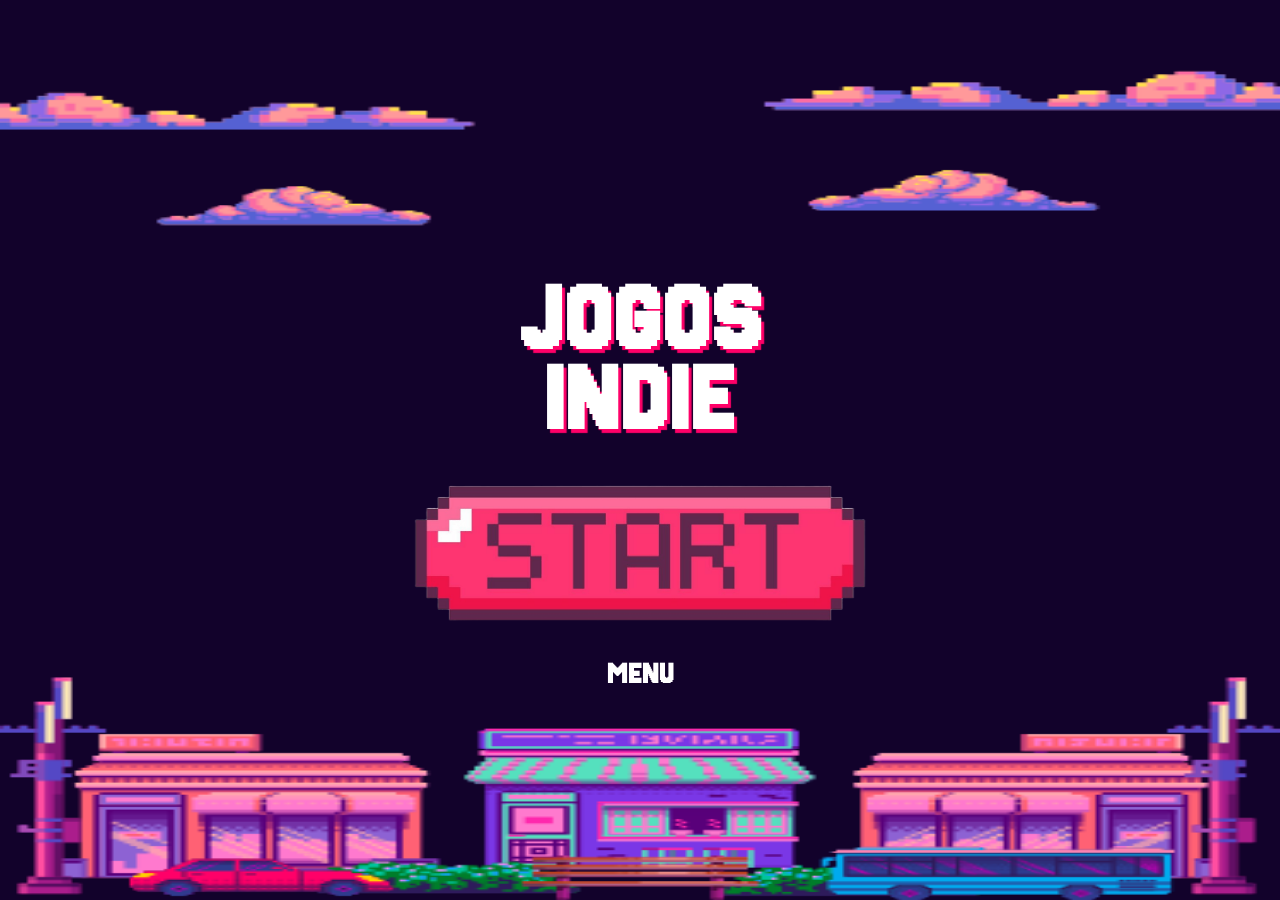
==== index.html @ 97d9ec17 "arquivo index com responsividade Arquivo index com responsividade (revisar). - MPaula." ====
<!DOCTYPE html>
<html lang="pt-br">
<head>
    <meta charset="UTF-8">
    <meta name="viewport" content="width=device-width, initial-scale=1.0">
    <link rel="stylesheet" href="estilos/responsividadeIndex.css">
    <title>Projeto DWEB - Jogos Indie</title>

<style> 

@import url('https://fonts.googleapis.com/css2?family=Jersey+20&display=swap');

 /*mobile first*/
    
    body{
        background-color: #12022b;
        background-image: url(Imagens-dinamicas/backgroundIndex-celular.png);
        background-size: 100vw 100vh;
        padding-top: 30vh;
    }

    h1{
        text-align: center;
        font-family: "Jersey 20", sans-serif;
        color: white;
        font-size: 6.5em;
        text-shadow: 3px 4px 1px #ff0068;
        margin: 0;
    }

     .titulo{
        display: flex;
        flex-direction: column;
        align-items: center;
        line-height: 80px;
    }

    div#menu{
        color: white;
        text-align: center;
        font-family: "Jersey 20", sans-serif;
        width: 30vw;
        padding: 3px;
        margin-top: 1.5vh;
        margin: auto;
    }



/*animação setas menu*/

    #menu h2::after, #menu h2::before{
        opacity: 0;
        transition: 0.3s;
    }

    #menu h2::before {
    content: "> ";
    }

    #menu h2::after {
        content: " <";
    }

    #menu h2:active::before,
    #menu h2:active::after {
        opacity: 1;
    }

    h2{
        margin: 0;
        font-size: 2rem;
        text-align: center;
    }

    #botaoStart{
        display: flex;
        margin: auto;
        margin-top: 1.5vh;
        width: 40vw;
    }

</style>

</head>
<body>

   <div class="titulo">
       <h1>JOGOS</h1>
       <h1>INDIE</h1>
   </div>

   <a href="#"><img id="botaoStart" src="itensPng/botaoStart.png" alt="Botão de Start"></a>

    <div id="menu">
       <h2>MENU</h2> 
    </div>
   
    
</body>
</html>
---- estilos/responsividadeIndex.css ----
@media screen and (max-width: 958px) and (orientation: landscape) /*celular no modo paisagem*/
{
     body{
        background-image: url(../Imagens-dinamicas/backgroundIndex.jpg);
        padding-top: 15vh;
        font-size: 1em;
    }

      h1{
        font-size: 6em;
    }

     .titulo{
        line-height: 75px;
    }

     h2{
        margin: 0;
        font-size: 1.5rem;
        text-align: center;
    }

     #botaoStart{
        display: flex;
        margin-top: 3vh;
        width: 14vw;
    }

}

@media (min-width: 760px) and (max-width: 958px) {/*tablets*/
    body{
        padding-top: 35vh;
        background-image: url(../Imagens-dinamicas/backgroundIndex-celular.png);
        background-size: 100vw 100vh;
    }

     h1{
        font-size: 8em;
    }

     .titulo{
        line-height: 94px;
    }

    h2{
        font-size: 2.5rem;
    }

     #botaoStart{
       width: 14vw;
    }
}

@media screen and (min-width: 959px)  /*telas grandes*/
{
    body{
        padding-top: 20vh;
        font-size: 1em;
        background-image: url(../Imagens-dinamicas/backgroundIndex.jpg);
        background-size: 100vw 100vh;
    }

     h1{
        font-size: 10em;
    }

    #menu h2:hover::before,
    #menu h2:hover::after {
        opacity: 1;
    }

     .titulo{
        line-height: 120px;
    }

      div#menu{
        width: 30vw;
        padding: 4px;
        margin-top: 2vh;
        cursor: pointer;
    }

    h2{
        margin: 0;
        font-size: 2.0rem;
        text-align: center;
    }

     #botaoStart{
        display: flex;
        margin-top: 3vh;
        cursor: pointer;
        width: clamp(120px, 14vw, 250px);
    }

}
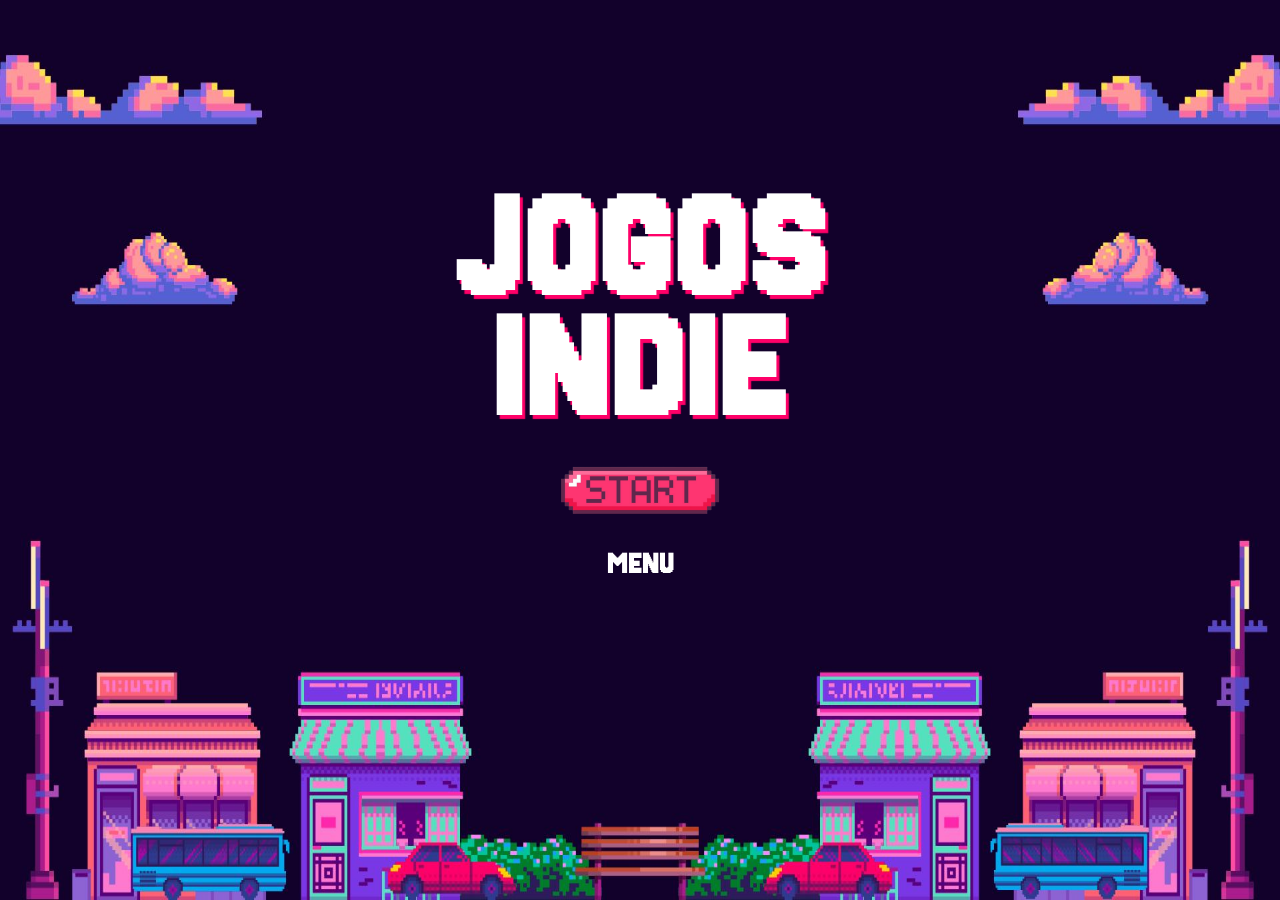
==== commit 2ec61ab3: "Arquivo index Correção de organização de estilos para auxiliar na responsividade" ====
--- a/index.html
+++ b/index.html
@@ -3,82 +3,12 @@
 <head>
     <meta charset="UTF-8">
     <meta name="viewport" content="width=device-width, initial-scale=1.0">
+    <link rel="stylesheet" href="estilos/mobileIndex.css">
     <link rel="stylesheet" href="estilos/responsividadeIndex.css">
     <title>Projeto DWEB - Jogos Indie</title>
 
 <style> 
 
-@import url('https://fonts.googleapis.com/css2?family=Jersey+20&display=swap');
-
- /*mobile first*/
-    
-    body{
-        background-color: #12022b;
-        background-image: url(Imagens-dinamicas/backgroundIndex-celular.png);
-        background-size: 100vw 100vh;
-        padding-top: 30vh;
-    }
-
-    h1{
-        text-align: center;
-        font-family: "Jersey 20", sans-serif;
-        color: white;
-        font-size: 6.5em;
-        text-shadow: 3px 4px 1px #ff0068;
-        margin: 0;
-    }
-
-     .titulo{
-        display: flex;
-        flex-direction: column;
-        align-items: center;
-        line-height: 80px;
-    }
-
-    div#menu{
-        color: white;
-        text-align: center;
-        font-family: "Jersey 20", sans-serif;
-        width: 30vw;
-        padding: 3px;
-        margin-top: 1.5vh;
-        margin: auto;
-    }
-
-
-
-/*animação setas menu*/
-
-    #menu h2::after, #menu h2::before{
-        opacity: 0;
-        transition: 0.3s;
-    }
-
-    #menu h2::before {
-    content: "> ";
-    }
-
-    #menu h2::after {
-        content: " <";
-    }
-
-    #menu h2:active::before,
-    #menu h2:active::after {
-        opacity: 1;
-    }
-
-    h2{
-        margin: 0;
-        font-size: 2rem;
-        text-align: center;
-    }
-
-    #botaoStart{
-        display: flex;
-        margin: auto;
-        margin-top: 1.5vh;
-        width: 40vw;
-    }
 
 </style>
 
--- a/estilos/mobileIndex.css
+++ b/estilos/mobileIndex.css
@@ -0,0 +1,71 @@
+@import url('https://fonts.googleapis.com/css2?family=Jersey+20&display=swap');
+
+ /*mobile first*/
+    
+    body{
+        background-color: #12022b;
+        background-image: url(Imagens-dinamicas/backgroundIndex-celular.png);
+        background-size: 100vw 100vh;
+        padding-top: 30vh;
+    }
+
+    h1{
+        text-align: center;
+        font-family: "Jersey 20", sans-serif;
+        color: white;
+        font-size: 6.5em;
+        text-shadow: 3px 4px 1px #ff0068;
+        margin: 0;
+    }
+
+     .titulo{
+        display: flex;
+        flex-direction: column;
+        align-items: center;
+        line-height: 80px;
+    }
+
+    div#menu{
+        color: white;
+        text-align: center;
+        font-family: "Jersey 20", sans-serif;
+        width: 30vw;
+        padding: 3px;
+        margin-top: 1.5vh;
+        margin: auto;
+    }
+
+
+
+/*animação setas menu*/
+
+    #menu h2::after, #menu h2::before{
+        opacity: 0;
+        transition: 0.3s;
+    }
+
+    #menu h2::before {
+    content: "> ";
+    }
+
+    #menu h2::after {
+        content: " <";
+    }
+
+    #menu h2:active::before,
+    #menu h2:active::after {
+        opacity: 1;
+    }
+
+    h2{
+        margin: 0;
+        font-size: 2rem;
+        text-align: center;
+    }
+
+    #botaoStart{
+        display: flex;
+        margin: auto;
+        margin-top: 1.5vh;
+        width: 40vw;
+    }
--- a/estilos/responsividadeIndex.css
+++ b/estilos/responsividadeIndex.css
@@ -1,3 +1,5 @@
+
+
 
 @media screen and (max-width: 958px) and (orientation: landscape) /*celular no modo paisagem*/
 {
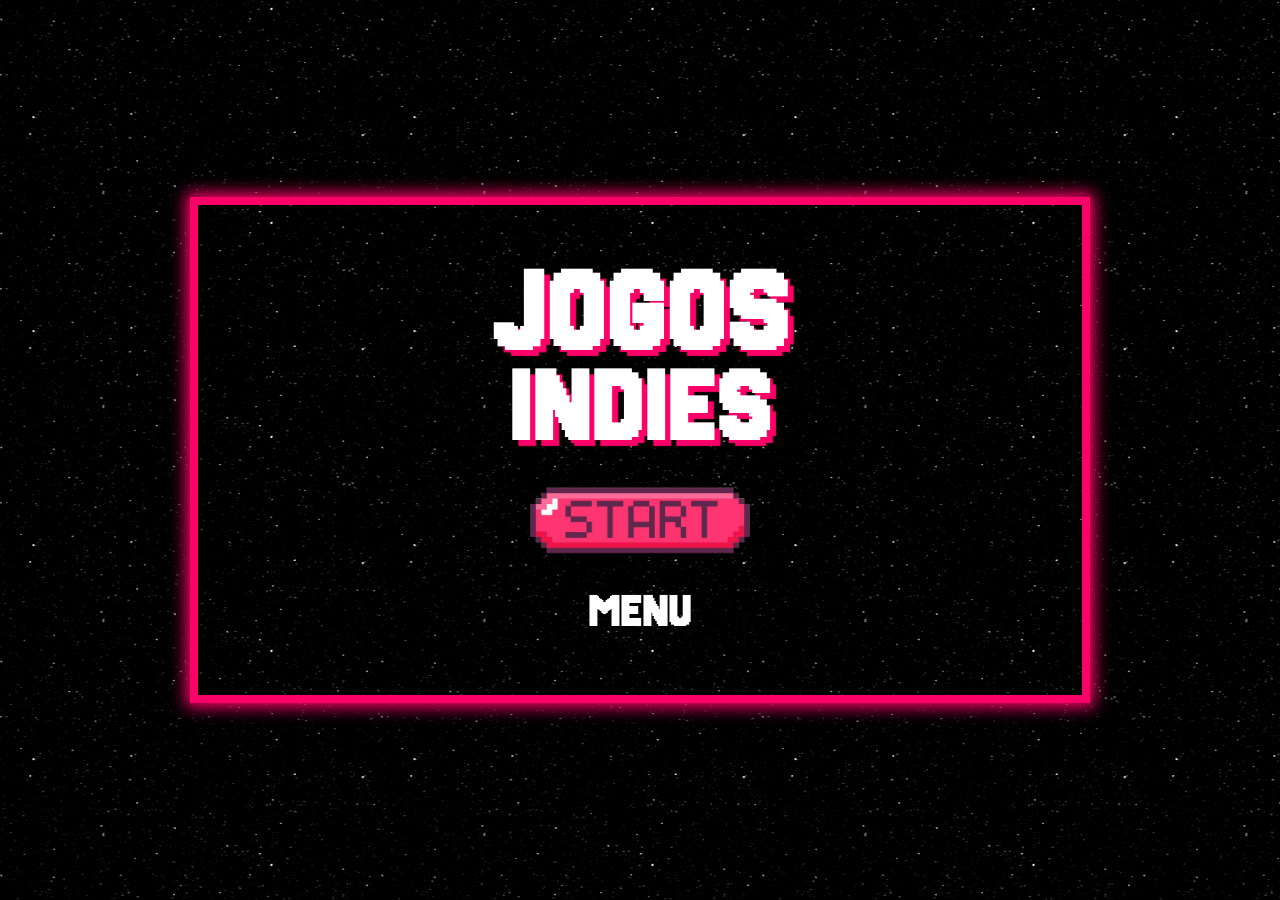
==== commit 92b6ea27: "Mudança na organização de arquivos" ====
--- a/index.html
+++ b/index.html
@@ -3,29 +3,45 @@
 <head>
     <meta charset="UTF-8">
     <meta name="viewport" content="width=device-width, initial-scale=1.0">
-    <link rel="stylesheet" href="estilos/mobileIndex.css">
-    <link rel="stylesheet" href="estilos/responsividadeIndex.css">
-    <title>Projeto DWEB - Jogos Indie</title>
-
-<style> 
-
-
-</style>
+    <link rel="stylesheet" href="../CSS/menuIndex.css">
+    <link rel="stylesheet" href="../CSS/index.css">
+   <link rel="icon" type="image/x-icon" href="/itensPng/Logo.png">
+    <title>Projeto DWEB - Jogos Indies</title>
 
 </head>
 <body>
 
-   <div class="titulo">
-       <h1>JOGOS</h1>
-       <h1>INDIE</h1>
-   </div>
+   <main>
+           <div class="titulo">
+               <h1 id="titulo1">JOGOS</h1>
+               <h1 id="titulo2">INDIES</h1>
+           </div>
 
-   <a href="#"><img id="botaoStart" src="itensPng/botaoStart.png" alt="Botão de Start"></a>
+           <!--background quando o menu é selecionado-->
+            <div id="overlay"></div> 
 
-    <div id="menu">
-       <h2>MENU</h2> 
-    </div>
-   
-    
+           <a href="/Projeto/PaginaInicial.html" id="start">
+            <img id="botaoStart" src="../itensPng/botaoStart.png" alt="Botão de Start">
+           </a>
+
+           <div id="loading">
+            <h2>CARREGANDO...</h2>
+            <div id="barra">
+                
+                <div id="progresso"></div>
+            </div>
+           </div>
+           
+            <h2 id="abrirMenu">MENU</h2>
+            <nav id="menu">
+                <a href="Sobre.html">Sobre</a>
+                <a href="Localizacao.html">Localização</a>
+                <a href="Contato.html">Contato</a>
+                <a href="Loja.html">Loja</a>
+            </nav>
+   </main>
+
+    <script src="../Javascript/script.js"></script>
+
 </body>
 </html>
--- a/CSS/menuIndex.css
+++ b/CSS/menuIndex.css
@@ -0,0 +1,95 @@
+
+@import url('https://fonts.googleapis.com/css2?family=Jersey+20&family=Silkscreen:wght@400;700&display=swap');
+
+/*animação setas menu*/
+
+    #abrirMenu::after, #abrirMenu::before, a::before{
+        opacity: 0;
+        transition: 0.3s;
+    }
+
+    #abrirMenu::before{
+    content: "> ";
+    }
+
+    nav > a::before{
+    content:"‣ ";
+    font-size: 30px;
+    }
+
+    #abrirMenu::after{
+        content: " <";
+    }
+
+    #abrirMenu:active::before,
+    #abrirMenu:active::after, a:active::before {
+        opacity: 1;
+    }
+
+    #abrirMenu{
+        margin: 0;
+        font-size: 2rem;
+        text-align: center;
+    }
+
+     /*menu no mobile*/
+    
+   #overlay {
+    position: fixed;
+    top: 0;
+    left: 0;
+    width: 100%;
+    height: 100%;
+    background-color: rgba(0, 0, 0, 0.61);
+    opacity: 0;
+    visibility: hidden;
+    transition: 0.4s;
+    z-index: 5;
+    }
+
+    #menu{
+    position: fixed;
+    top: 50%;
+    left: 50%;
+    width: 280px;
+    height: 100vh;
+    transform: translate(-50%,  50%) scale(0);
+    width: 300px;
+    height: auto;
+    background-color: #000000f1;
+    padding: 15px;
+    border-radius: 6px;
+    display: flex;
+    flex-direction: column;
+    gap: 20px;
+    transition: 0.4s;
+    z-index: 10;
+    }
+
+     #menu.ativo {
+     transform: translate(-50%, -50%) scale(1);
+    }
+
+    #overlay.ativo {
+    opacity: 1;
+    visibility: visible;
+   }
+
+    nav > a{
+        text-align: center;
+        color: white;
+        text-decoration: none;
+        margin-bottom: 8px;
+        font-size: 1.5em;
+        font-family: "Silkscreen", sans-serif;
+    }
+
+
+    /*tela grande*/
+@media screen and (min-width: 959px)  /*telas grandes*/
+{
+     a:hover::before {
+        opacity: 1;
+    }
+
+}
--- a/CSS/index.css
+++ b/CSS/index.css
@@ -0,0 +1,145 @@
+
+@import url('https://fonts.googleapis.com/css2?family=Jersey+20&family=Silkscreen:wght@400;700&display=swap');
+
+ /*estilos gerais*/
+
+    *{
+        box-sizing:border-box;
+    }
+
+    body{
+        min-height: 100vh;
+        display: flex;
+        flex-direction: column;
+        justify-content: center;
+        align-items: center;
+        background-image: url(../Gif/Background);
+        background-position: center;
+        background-repeat: repeat;
+        background-color: #0c001c;
+        margin: 0;
+    }
+
+      main{
+        width: min(90vw, 90vh, 500px);
+        aspect-ratio: 1;
+        display: flex;
+        flex-direction: column;
+        justify-content: center;
+        align-items: center;
+        border: 8px solid #ff0068;    
+        padding: clamp(20px, 5vw, 60px);   
+        box-shadow: 0 0 15px 4px #ff0068;
+    }
+
+    h1{
+        font-family: "Jersey 20", sans-serif;
+        color: white;
+        text-align: center;
+        text-shadow: 6px 6px 1px #ff0068;
+        margin: 0;
+    }
+
+     .titulo{
+        line-height: 0.8;
+    }
+
+    #titulo1{
+       font-size: clamp(3rem, 15cqw, 8rem);
+    }
+
+    #titulo2{
+        font-size: clamp(2rem, 14cqw, 7rem);
+    }
+
+    h2#abrirMenu{
+        color: white;
+        font-family: "Jersey 20", sans-serif;
+        text-align: center;
+        width: fit-content;
+        font-size: clamp(20px, 4vw, 50px);
+        padding: 3px;
+        margin: 1.5vh 0 0;
+    }
+
+    #start{
+        display: flex;
+        justify-content: center;
+        margin-top:clamp(10px,2vh,30px);
+    }
+
+     #botaoStart{
+        width:clamp(120px,20vw,250px);
+        max-width: 100%;
+    }
+
+   /*animação carregamento*/ 
+
+   #loading {
+    position: fixed;
+    inset: 0;
+    background-color:#12022b;
+    display: none;
+    flex-direction: column;
+    justify-content: center;
+    align-items: center;
+    z-index: 100;
+}
+
+    div#loading > h2{
+        color: white;
+        font-family: "Silkscreen", sans-serif;
+    }
+
+    #barra {
+    width: 300px;
+    height: 20px;
+    border: 2px solid #ff0068;
+    border-radius: 10px;
+    }
+
+    #progresso {
+    height: 100%;
+    width: 0%;
+    background-color: #ff0068;
+    border-radius: 10px;
+    transition: 0.2s;
+    }
+
+
+  /*telas grandes*/
+@media screen and (min-width: 900px) 
+{
+    body{
+        font-size: 1em;
+    }
+
+    main{
+        width: 80vw;
+        max-width: 900px;
+        padding: 60px;
+        aspect-ratio: 16 /9;
+    }
+    
+    h2#abrirMenu{
+       width: fit-content;
+    }
+    #abrirMenu:hover::before,
+    #abrirMenu:hover::after, a:hover::before {
+        opacity: 1;
+    }
+
+      #abrirMenu{
+        width: 30vw;
+        padding: 4px;
+        margin-top: 2vh;
+        cursor: pointer;
+        margin: 0;
+        text-align: center;
+    }
+
+     #botaoStart{
+        cursor: pointer;
+        }
+
+}
